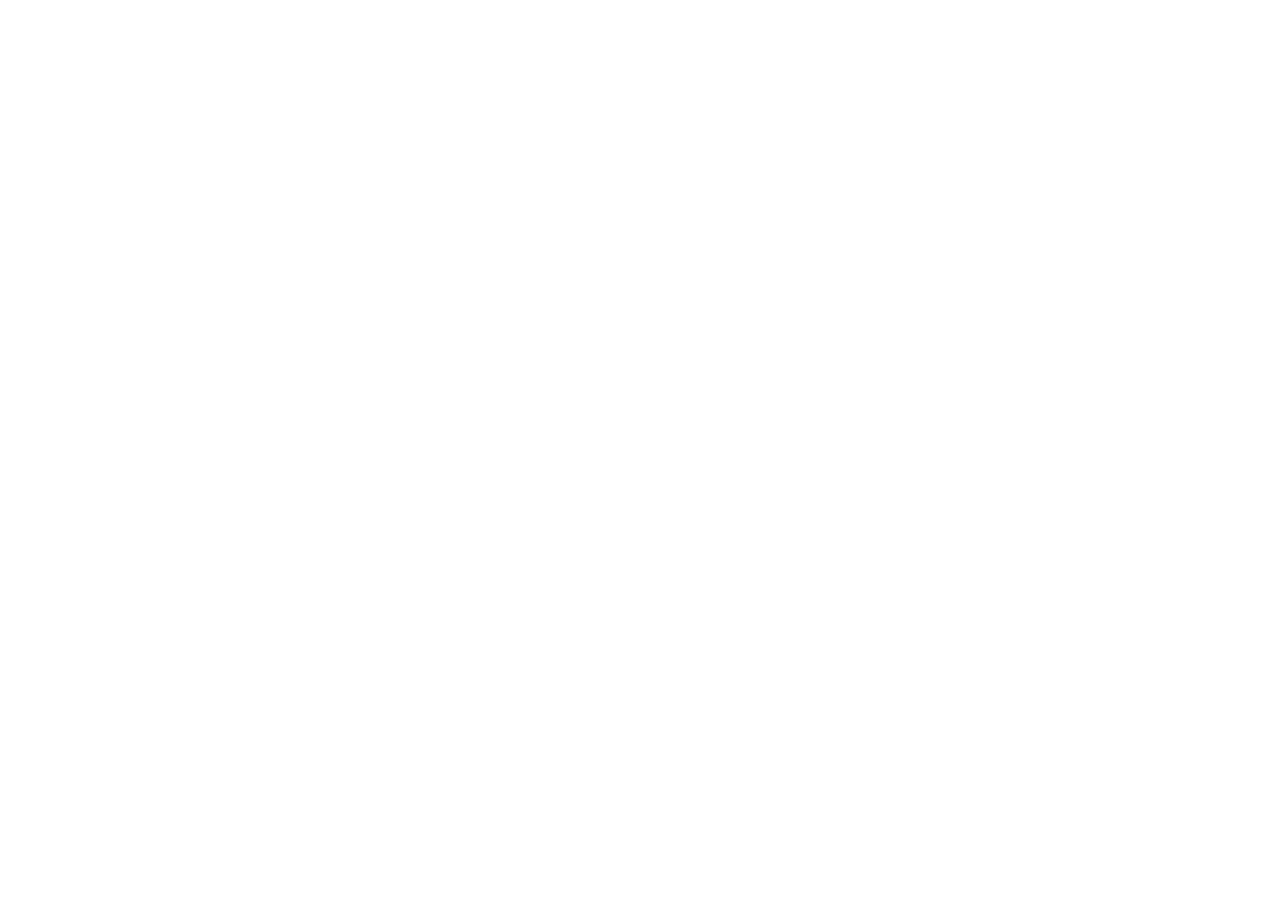
==== index.html @ 58f013b3 "first commit" ====
<!doctype html>
<html lang="fr" class="no-js">
    <head>
        <meta charset="utf-8">

        <meta http-equiv="X-UA-Compatible" content="chrome=1">
        <title>Art Drc</title>
        <meta name="turbo-visit-control" content="reload">

        <link rel="stylesheet" media="all" href="https://public-assets.envato-static.com/assets/market/core/index-c1b9dd80e122c92c58b74628a0ca02a1d6e949a777501fdec5243b08ac169924.css" />
        <link rel="stylesheet" media="all" href="https://public-assets.envato-static.com/assets/market/pages/preview/index-004d35cdd5d555cdd3e956d1b916825642de06529f0fe91fd9f390813761d2fc.css" />
        <script src="https://public-assets.envato-static.com/assets/market/pages/full_screen_preview/index-39fc94f50438714d8467e6c5e21895674c1ed3fb42ecf0bbda67669a448ef91e.js" nonce="dx3v+A8jzqWYyUaYSccLXA=="></script>

        <script nonce="dx3v+A8jzqWYyUaYSccLXA==">
        //function to fix height of iframe!
        var calcHeight = function() {
            var headerDimensions = $('.preview__header').height();
            $('.full-screen-preview__frame').height($(window).height() - headerDimensions);
        }

        $(document).ready(function() {
            calcHeight();
        });

        $(window).resize(function() {
            calcHeight();
        }).load(function() {
            calcHeight();
        });
    </script>
        
    </head>
    <body class="full-screen-preview">
        
        <iframe 
            class="full-screen-preview__frame" 
            src="http://html.efforttech.com/html/woodzone/" 
            name="preview-frame" frameborder="0" 
            noresize="noresize" data-view="fullScreenPreview" 
            allow="geolocation 'self'; autoplay 'self'"
        >
        </iframe> 
        
        
        
    </body>
</html>
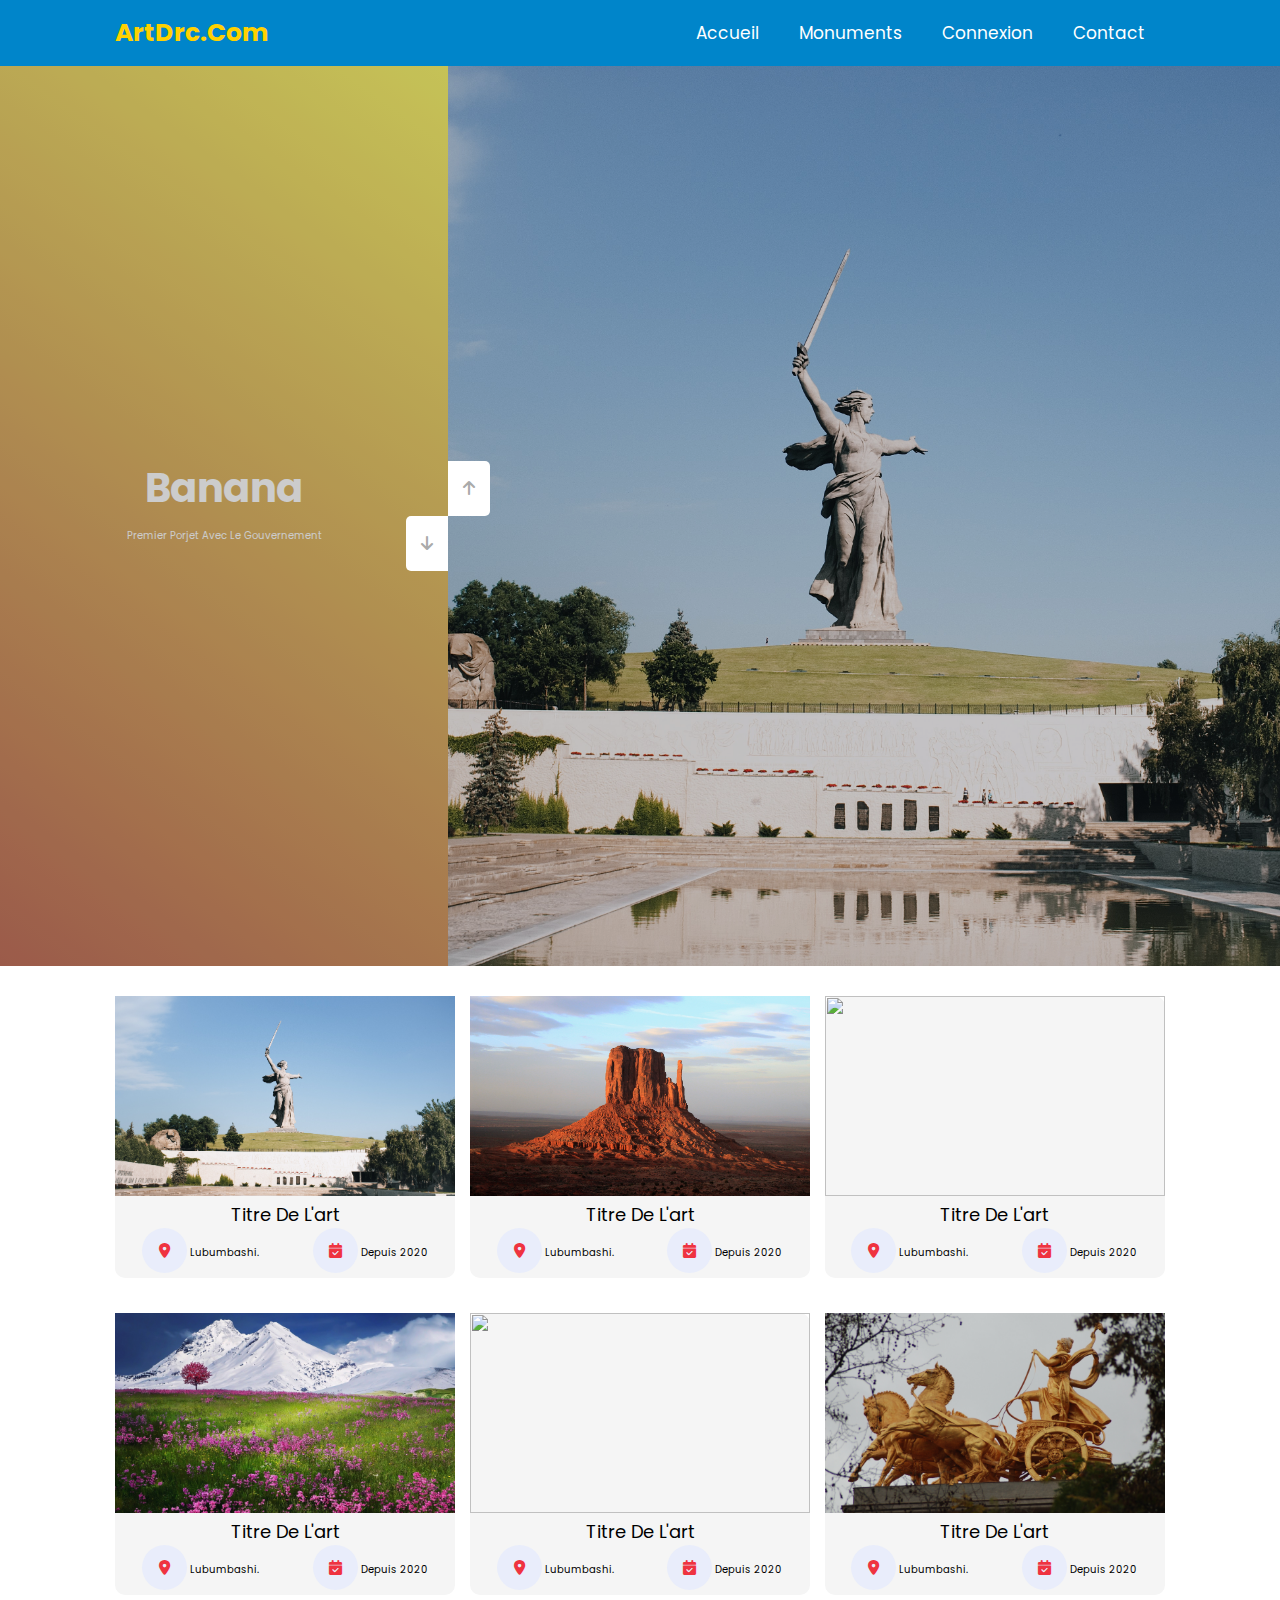
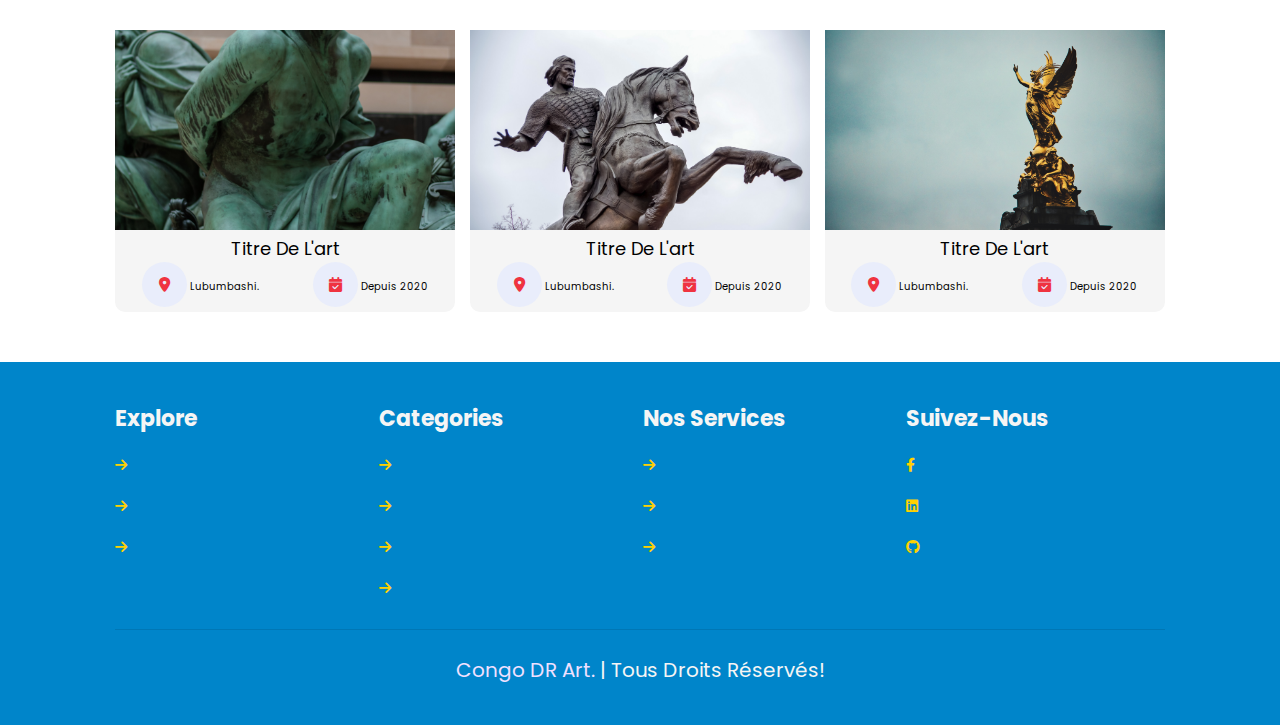
==== commit 0ef114f5: "page index finish - footer" ====
--- a/index.html
+++ b/index.html
@@ -1,48 +1,264 @@
+<!DOCTYPE html>
+<html lang="fr">
+    <head>
+        <meta charset="UTF-8">
+        <meta http-equiv="X-UA-Compatible" content="IE=edge">
+        <meta name="viewport" content="width=device-width, initial-scale=1.0">
+        <link rel="stylesheet" href="assets/css/style.css">
+        <link rel="stylesheet" href="https://cdnjs.cloudflare.com/ajax/libs/font-awesome/6.0.0/css/all.min.css" integrity="sha512-9usAa10IRO0HhonpyAIVpjrylPvoDwiPUiKdWk5t3PyolY1cOd4DSE0Ga+ri4AuTroPR5aQvXU9xC6qOPnzFeg==" crossorigin="anonymous" referrerpolicy="no-referrer" />
+        <title>Art DRC</title>
+        <style>
+            .opacity{
+                width: 100%;
+                height: 100vh;
+                background-color: #000;
+                opacity: .2;
+            }
+        </style>
+    </head>
+    <body>
+        <div id="preloader">
+            <div class="container">
+                <div></div>
+                <div></div>
+                <div></div>
+                <div></div>
+            </div>
+        </div>
+        <div id="app">
+            <header class="header">
+                <a href="home.html" class="logo"> ArtDrc.com </a>
+                <div id="menu-btn" class="fas fa-bars"></div>
+                <nav class="navbar">
+                    <ul>
+                        <li><a href="">Accueil</a></li>
+                        <li><a href="">Monuments</a></li>
+                        
+                        <li><a href="connexion.html">Connexion</a></li>
+                        <li><a href="contact.html">Contact</a></li>
+                    </ul>
+                </nav>
+            </header> 
+            <div class="container-slide">
+                <div class="sidebar">
+                    <div style="background: linear-gradient(215.32deg, #FF6670 -1%, #B34349 124%);">
+                        <h1>Monument</h1>
+                        <p>Premier porjet avec le gouvernement</p>
+                    </div>
+                    <div style="background: linear-gradient(221.87deg, #DFD866 1%, #8EAC1E 128%);">
+                        <h1>Avocado</h1>
+                        <p>Premier porjet avec le gouvernement</p>
+                    </div>
+                    <div style="background: linear-gradient(220.16deg, #E1C400 -8%, #DA9400 138%);">
+                        <h1>Orange</h1>
+                        <p>Premier porjet avec le gouvernement</p>
+                    </div>
+                    <div style="background: linear-gradient(215.32deg, #F8F56D -1%, #B55259 124%);">
+                        <h1>Banana</h1>
+                        <p>Premier porjet avec le gouvernement</p>
+                    </div>
+                </div>
+                <div class="main-slide">
+                    <div
+                    style="
+                        background-image: url('assets/images/1.jpg');
+                    "
+                    ></div>
+                    <div
+                    style="
+                        background-image: url('assets/images/6.jpg');
+                    "
+                    ></div>
+                    <div
+                    style="
+                        background-image: url('assets/images/7.jpg');
+                    "
+                    ></div>
+    
+                    <div
+                    style="
+                        background-image: url('assets/images/8.jpg');
+                    "
+                    ></div>
+                </div>
+                <div class="opacity">
 
-<!doctype html>
-<html lang="fr" class="no-js">
-    <head>
-        <meta charset="utf-8">
-
-        <meta http-equiv="X-UA-Compatible" content="chrome=1">
-        <title>Art Drc</title>
-        <meta name="turbo-visit-control" content="reload">
-
-        <link rel="stylesheet" media="all" href="https://public-assets.envato-static.com/assets/market/core/index-c1b9dd80e122c92c58b74628a0ca02a1d6e949a777501fdec5243b08ac169924.css" />
-        <link rel="stylesheet" media="all" href="https://public-assets.envato-static.com/assets/market/pages/preview/index-004d35cdd5d555cdd3e956d1b916825642de06529f0fe91fd9f390813761d2fc.css" />
-        <script src="https://public-assets.envato-static.com/assets/market/pages/full_screen_preview/index-39fc94f50438714d8467e6c5e21895674c1ed3fb42ecf0bbda67669a448ef91e.js" nonce="dx3v+A8jzqWYyUaYSccLXA=="></script>
-
-        <script nonce="dx3v+A8jzqWYyUaYSccLXA==">
-        //function to fix height of iframe!
-        var calcHeight = function() {
-            var headerDimensions = $('.preview__header').height();
-            $('.full-screen-preview__frame').height($(window).height() - headerDimensions);
-        }
-
-        $(document).ready(function() {
-            calcHeight();
-        });
-
-        $(window).resize(function() {
-            calcHeight();
-        }).load(function() {
-            calcHeight();
-        });
-    </script>
-        
-    </head>
-    <body class="full-screen-preview">
-        
-        <iframe 
-            class="full-screen-preview__frame" 
-            src="http://html.efforttech.com/html/woodzone/" 
-            name="preview-frame" frameborder="0" 
-            noresize="noresize" data-view="fullScreenPreview" 
-            allow="geolocation 'self'; autoplay 'self'"
-        >
-        </iframe> 
-        
-        
-        
+                </div>
+                <div class="controls">
+                    <button class="down-button">
+                        <i class="fas fa-arrow-down"></i>
+                    </button>
+                    <button class="up-button">
+                        <i class="fas fa-arrow-up"></i>
+                    </button>
+                </div>
+            </div>
+            <section class="contact">
+        
+                <div class="icons-container">
+                    <div class="icons">
+                        <img class="img-card" src="assets/images/1.jpg" alt="" srcset="">
+                        <div class="description-card">
+                            <span class="title">Titre de l'art</span>
+                            <div class="btn-flex-download-read" >
+                                <div>
+                                    <span><i class=" fa fa-solid fa-location-dot"></i> Lubumbashi.</span>
+                                </div>
+                                <div>
+                                    <span><i class="fa-solid fa-calendar-check"></i> Depuis 2020 </span>
+                                </div>
+                            </div>
+                        </div>
+                    </div>
+                    <div class="icons">
+                        <img class="img-card" src="assets/images/2.jpg" alt="" srcset="">
+                        <div class="description-card">
+                            <span class="title">Titre de l'art</span>
+                            <div class="btn-flex-download-read" >
+                                <div>
+                                    <span><i class=" fa fa-solid fa-location-dot"></i> Lubumbashi.</span>
+                                </div>
+                                <div>
+                                    <span><i class="fa-solid fa-calendar-check"></i> Depuis 2020 </span>
+                                </div>
+                            </div>
+                        </div>
+                    </div>
+                    <div class="icons">
+                        <img class="img-card" src="assets/images/3.jpg" alt="" srcset="">
+                        <div class="description-card">
+                            <span class="title">Titre de l'art</span>
+                            <div class="btn-flex-download-read" >
+                                <div>
+                                    <span><i class=" fa fa-solid fa-location-dot"></i> Lubumbashi.</span>
+                                </div>
+                                <div>
+                                    <span><i class="fa-solid fa-calendar-check"></i> Depuis 2020 </span>
+                                </div>
+                            </div>
+                        </div>
+                    </div>
+                    <div class="icons">
+                        <img class="img-card" src="assets/images/4.jpg" alt="" srcset="">
+                        <div class="description-card">
+                            <span class="title">Titre de l'art</span>
+                            <div class="btn-flex-download-read" >
+                                <div>
+                                    <span><i class=" fa fa-solid fa-location-dot"></i> Lubumbashi.</span>
+                                </div>
+                                <div>
+                                    <span><i class="fa-solid fa-calendar-check"></i> Depuis 2020 </span>
+                                </div>
+                            </div>
+                        </div>
+                    </div>
+                    <div class="icons">
+                        <img class="img-card" src="assets/images/5.jpg" alt="" srcset="">
+                        <div class="description-card">
+                            <span class="title">Titre de l'art</span>
+                            <div class="btn-flex-download-read" >
+                                <div>
+                                    <span><i class=" fa fa-solid fa-location-dot"></i> Lubumbashi.</span>
+                                </div>
+                                <div>
+                                    <span><i class="fa-solid fa-calendar-check"></i> Depuis 2020 </span>
+                                </div>
+                            </div>
+                        </div>
+                    </div>
+                    <div class="icons">
+                        <img class="img-card" src="assets/images/6.jpg" alt="" srcset="">
+                        <div class="description-card">
+                            <span class="title">Titre de l'art</span>
+                            <div class="btn-flex-download-read" >
+                                <div>
+                                    <span><i class=" fa fa-solid fa-location-dot"></i> Lubumbashi.</span>
+                                </div>
+                                <div>
+                                    <span><i class="fa-solid fa-calendar-check"></i> Depuis 2020 </span>
+                                </div>
+                            </div>
+                        </div>
+                    </div>
+                    <div class="icons">
+                        <img class="img-card" src="assets/images/7.jpg" alt="" srcset="">
+                        <div class="description-card">
+                            <span class="title">Titre de l'art</span>
+                            <div class="btn-flex-download-read" >
+                                <div>
+                                    <span><i class=" fa fa-solid fa-location-dot"></i> Lubumbashi.</span>
+                                </div>
+                                <div>
+                                    <span><i class="fa-solid fa-calendar-check"></i> Depuis 2020 </span>
+                                </div>
+                            </div>
+                        </div>
+                    </div>
+                    <div class="icons">
+                        <img class="img-card" src="assets/images/8.jpg" alt="" srcset="">
+                        <div class="description-card">
+                            <span class="title">Titre de l'art</span>
+                            <div class="btn-flex-download-read" >
+                                <div>
+                                    <span><i class=" fa fa-solid fa-location-dot"></i> Lubumbashi.</span>
+                                </div>
+                                <div>
+                                    <span><i class="fa-solid fa-calendar-check"></i> Depuis 2020 </span>
+                                </div>
+                            </div>
+                        </div>
+                    </div>
+                    <div class="icons">
+                        <img class="img-card" src="assets/images/9.jpg" alt="" srcset="">
+                        <div class="description-card">
+                            <span class="title">Titre de l'art</span>
+                            <div class="btn-flex-download-read" >
+                                <div>
+                                    <span><i class=" fa fa-solid fa-location-dot"></i> Lubumbashi.</span>
+                                </div>
+                                <div>
+                                    <span><i class="fa-solid fa-calendar-check"></i> Depuis 2020 </span>
+                                </div>
+                            </div>
+                        </div>
+                    </div>
+                </div>
+            </section> 
+            <section class="footer">
+                <div class="box-container">
+                    <div class="box">
+                        <h3>explore</h3>
+                        <a href=""> <i class="fas fa-arrow-right"></i>  </a>
+                        <a href=""> <i class="fas fa-arrow-right"></i>  </a>
+                        <a href=""> <i class="fas fa-arrow-right"></i>  </a>
+                    </div>
+        
+                    <div class="box">
+                        <h3>categories</h3>
+                        <a href="#"> <i class="fas fa-arrow-right"></i> </a>
+                        <a href="#"> <i class="fas fa-arrow-right"></i> </a>
+                        <a href="#"> <i class="fas fa-arrow-right"></i> </a>
+                        <a href="#"> <i class="fas fa-arrow-right"></i> </a>
+                    </div>
+        
+                    <div class="box">
+                        <h3>Nos services</h3>
+                        <a href="#"> <i class="fas fa-arrow-right"></i>  </a>
+                        <a href="#"> <i class="fas fa-arrow-right"></i>  </a>
+                        <a href="#"> <i class="fas fa-arrow-right"></i>  </a>
+                    </div>
+        
+                    <div class="box">
+                        <h3>Suivez-nous</h3>
+                        <a href="#"> <i class="fab fa-facebook-f"></i>  </a>
+                        <a href="#"> <i class="fab fa-linkedin"></i>  </a>
+                        <a href="#"> <i class="fab fa-github"></i>  </a>
+                    </div>
+        
+                </div>
+                <div class="credit"><span>Congo DR Art.</span> | Tous droits réservés! </div>
+            </section>
+        </div>
+        <script src="assets/js/app.js"></script>
     </body>
-</html>
+</html>--- a/assets/css/style.css
+++ b/assets/css/style.css
@@ -0,0 +1,493 @@
+@import url("https://cdnjs.cloudflare.com/ajax/libs/font-awesome/5.15.4/css/all.min.css");
+@import url("https://fonts.googleapis.com/css2?family=Poppins:wght@100;300;400;500;600&display=swap");
+* {
+  font-family: 'Poppins', sans-serif;
+  margin: 0;
+  padding: 0;
+  -webkit-box-sizing: border-box;
+          box-sizing: border-box;
+  text-transform: capitalize;
+  text-decoration: none;
+  outline: none;
+  border: none;
+  -webkit-transition: all .2s linear;
+  transition: all .2s linear;
+}
+
+html {
+  font-size: 62.5%;
+  overflow-x: hidden;
+}
+
+::-webkit-scrollbar {
+  width: .70rem;
+  border-radius: .5rem;
+}
+
+::-webkit-scrollbar-thumb {
+  background-color: #140a32;
+  border-radius: .5rem;
+}
+
+::-webkit-scrollbar-thumb:hover {
+  background-color: #21193a;
+}
+
+section {
+  padding: 3rem 9%;
+}
+
+.text-center{
+  text-align: center;
+}
+.left{
+  display: inline-block;
+  flex-wrap: wrap;
+}
+
+.m-t-b-4{
+  margin: 4rem;
+  text-transform: none;
+}
+.btn {
+  display: inline-block;
+  margin-top: 1rem;
+  padding: 1rem 3rem;
+  background: #e9edfb;
+  color: #7451eb;
+  cursor: pointer;
+  border-radius: .5rem;
+  font-size: 1.7rem;
+}
+
+.btn:hover {
+  color: #fff;
+  background: #7451eb;
+}
+
+.btn-flex-download-read{
+  display: flex;
+  
+}
+
+.btn-flex-download-read div{
+  padding: 0 .5rem;
+  width: 100%;
+}
+.title{
+  font-size: 18px;
+}
+.btn-flex-download-read i{
+    font-size: 1.5rem !important;
+    height: 4.5rem !important;
+    width: 4.5rem !important;
+    line-height: 4.5rem !important;
+    border-radius: 50% !important;
+    margin-bottom: 0.5rem;
+}
+
+/* Loader styles*/
+
+/* .hidden{
+    visibility: hidden;
+    display: none;
+}
+#preloader{
+    background-color: #000;
+    padding: 0;
+    top: 0;
+    margin: 0;
+    height: 100vh;
+    position: fixed;
+    width: 100%;
+    z-index: 9999;
+    display: grid;
+    place-items: center center;
+}
+.container{
+    height: 250px;
+    width: 250px;
+    position: relative;
+    animation: spin 1.5s infinite;
+}
+@keyframes spin{
+    100%{
+        transform: rotate(360deg);
+    }
+}
+.container>div:nth-child(1){
+    height: 45px;
+    width: 45px;
+    background-image: linear-gradient(
+        45deg,
+        #F17300,
+        #FABC2A
+    );
+    position: absolute;
+    top: 110px;
+    left: 120px;
+    box-shadow: 0 0 3px #f7d000;
+    border-radius: 50%;
+    animation: move1 1.5s infinite;
+}
+@keyframes move1{
+    50%{
+        transform: translate(-30px,-30px) scale(0.3);
+    }
+}
+.container>div:nth-child(2){
+    height: 45px;
+    width: 45px;
+    background-image: linear-gradient(
+        45deg,
+        #7451eb,
+        #5c2bfd
+    );
+    position: absolute;
+    top: 120px;
+    right: 100px;
+    box-shadow:  0 0 2px #00d7f7;
+    border-radius: 50%;
+    animation: move2 1.5s infinite;
+}
+@keyframes move2{
+    50%{
+        transform: translate(15px,-20px) scale(0.55);
+    }
+}
+.container>div:nth-child(3){
+    height: 45px;
+    width: 45px;
+    background-image: linear-gradient(
+        45deg,
+        #ff3434,
+        #ff1919
+    );
+    position: absolute;
+    bottom: 100px;
+    right: 120px;
+    box-shadow: 0 0 3px #f60180;
+    border-radius: 50%;
+    animation: move3 1.5s infinite;
+}
+@keyframes move3{
+    50%{
+        transform: translate(30px,30px) scale(0.3);
+    }
+}
+.container>div:nth-child(4){
+    height: 45px;
+    width: 45px;
+    background-image: linear-gradient(
+        45deg,
+        #FFFBFE,
+        #FFFBFE
+    );
+    position: absolute;
+    bottom: 105px;
+    left: 100px;
+    border-radius: 50%;
+    animation: move4 1.5s infinite;
+}
+@keyframes move4{
+    50%{
+        transform: translate(-15px,20px) scale(0.55);
+    }
+} */
+/* Fin preloader styles */
+
+
+
+.header {
+  position: -webkit-sticky;
+  position: sticky;
+  /* width: 100%; */
+  top: 0;
+  left: 0;
+  right: 0;
+  z-index: 1000;
+  display: -webkit-box;
+  display: -ms-flexbox;
+  display: flex;
+  -webkit-box-align: center;
+      -ms-flex-align: center;
+          align-items: center;
+  -webkit-box-pack: justify;
+      -ms-flex-pack: justify;
+          justify-content: space-between;
+  padding: 0 9%;
+  background: #0085CA;
+  
+}
+
+.header .logo {
+  font-size: 2.5rem;
+  font-weight: bolder;
+  color: #FFD100;
+}
+
+.header .logo i {
+  color: #2F243A;
+}
+
+.header .navbar ul {
+  list-style: none;
+}
+
+.header .navbar ul li {
+  position: relative;
+  float: left;
+}
+
+
+
+.header .navbar ul li a {
+  padding: 2rem;
+  display: block;
+  font-size: 1.7rem;
+  color: #fff;
+}
+
+.header .navbar ul li a:hover {
+    text-decoration: underline;
+    color: #FFD100;
+}
+
+#menu-btn {
+  cursor: pointer;
+  color: #fff;
+  font-size: 2.5rem;
+  display: none;
+}
+
+.img-card{
+    width: 100%;
+    height: 20rem;
+    object-fit: cover;
+}
+
+/* SLider */
+
+.container-slide {
+  position: relative;
+  overflow: hidden;
+  width: 100vw;
+  height: 100vh;
+}
+
+.sidebar {
+  height: 100%;
+  width: 35%;
+  position: absolute;
+  top: 0;
+  left: 0;
+  transition: transform 0.5s ease-in-out;
+}
+
+.sidebar > div {
+  height: 100%;
+  width: 100%;
+  display: flex;
+  flex-direction: column;
+  align-items: center;
+  justify-content: center;
+  color: #fff;
+}
+
+.sidebar h1 {
+  font-size: 40px;
+  margin-bottom: 10px;
+  margin-top: -30px;
+}
+
+.main-slide {
+  height: 100%;
+  position: absolute;
+  top: 0;
+  left: 35%;
+  width: 65%;
+  transition: transform 0.5s ease-in-out;
+}
+
+.main-slide > div {
+  background-repeat: no-repeat;
+  background-size: cover;
+  background-position: center center;
+  height: 100%;
+  width: 100%;
+}
+
+button {
+  background-color: #fff;
+  border: none;
+  color: #aaa;
+  cursor: pointer;
+  font-size: 16px;
+  padding: 15px;
+}
+
+button:hover {
+  color: #222;
+}
+
+button:focus {
+  outline: none;
+}
+
+.container-slide .controls button {
+  position: absolute;
+  left: 35%;
+  top: 50%;
+  z-index: 100;
+}
+
+.container-slide .controls .down-button {
+  transform: translateX(-100%);
+  border-top-left-radius: 5px;
+  border-bottom-left-radius: 5px;
+}
+
+.container-slide .controls .up-button {
+  transform: translateY(-100%);
+  border-top-right-radius: 5px;
+  border-bottom-right-radius: 5px;
+}
+
+/* Fin slide */
+.contact .icons-container {
+  display: -ms-grid;
+  display: grid;
+  -ms-grid-columns: (minmax(30rem, 1fr))[auto-fit];
+      grid-template-columns: repeat(auto-fit, minmax(30rem, 1fr));
+  gap: 1.5rem;
+}
+
+.contact .icons-container .icons {
+  text-align: center;
+  border-radius: 1rem;
+  background: #f5f5f5;
+  margin-bottom: 2rem;
+}
+
+.contact .icons-container .icons i {
+  height: 6.5rem;
+  width: 6.5rem;
+  line-height: 6.5rem;
+  font-size: 2.5rem;
+  color: #EF3340;;
+  background: #e9edfb;
+  border-radius: 50%;
+  text-align: center;
+  margin-bottom: .5rem;
+}
+
+.contact .icons-container .icons h3 {
+  font-size: 2rem;
+  color: #302851;
+  padding: .7rem 0;
+}
+
+.contact .icons-container .icons p {
+  line-height: 2;
+  font-size: 1.4rem;
+  color: #666;
+}
+
+/* FOOTER */
+.footer {
+  background: #0085CA;
+  margin-bottom: 0;
+}
+
+.footer .box-container {
+  display: -ms-grid;
+  display: grid;
+  -ms-grid-columns: (minmax(25rem, 1fr))[auto-fit];
+      grid-template-columns: repeat(auto-fit, minmax(25rem, 1fr));
+  gap: .5rem;
+}
+
+.footer .box-container .box h3 {
+  font-size: 2.2rem;
+  padding: 1rem 0;
+  color: #f5f5f5;
+}
+
+.footer .box-container .box a {
+  display: block;
+  font-size: 1.4rem;
+  padding: 1rem 0;
+  color: #f5f5f5;
+}
+
+.footer .box-container .box a:hover {
+  color: #FFD100;
+}
+
+
+
+.footer .box-container .box a i {
+  color: #FFD100;
+  padding-right: .5rem;
+}
+
+.footer .credit {
+  text-align: center;
+  margin-top: 2rem;
+  padding: 1rem;
+  padding-top: 2.5rem;
+  font-size: 2rem;
+  color: #f5f5f5;
+  border-top: 0.1rem solid rgba(0, 0, 0, 0.1);
+}
+
+.footer .credit span {
+  color: #efe0ff;
+}
+
+@media (max-width: 1200px) {
+  html {
+    font-size: 55%;
+  }
+  section {
+    padding: 3rem 2rem;
+  }
+}
+
+@media (max-width: 769px) {
+  #menu-btn {
+    display: inline-block;
+  }
+  .header {
+    padding: 2rem;
+  }
+  .header .navbar {
+    position: absolute;
+    top: 99%;
+    left: 0;
+    right: 0;
+    background: #7451eb;
+    -webkit-clip-path: polygon(0 0, 100% 0, 100% 0, 0 0);
+            clip-path: polygon(0 0, 100% 0, 100% 0, 0 0);
+  }
+  .header .navbar.active {
+    -webkit-clip-path: polygon(0 0, 100% 0, 100% 100%, 0 100%);
+            clip-path: polygon(0 0, 100% 0, 100% 100%, 0 100%);
+  }
+  .header .navbar ul li {
+    width: 100%;
+  }
+  .header .navbar ul li ul {
+    width: 100%;
+    position: relative;
+  }
+
+}
+
+@media (max-width: 450px) {
+  html {
+    font-size: 50%;
+  }
+}
+
+/*# sourceMappingURL=style.css.map */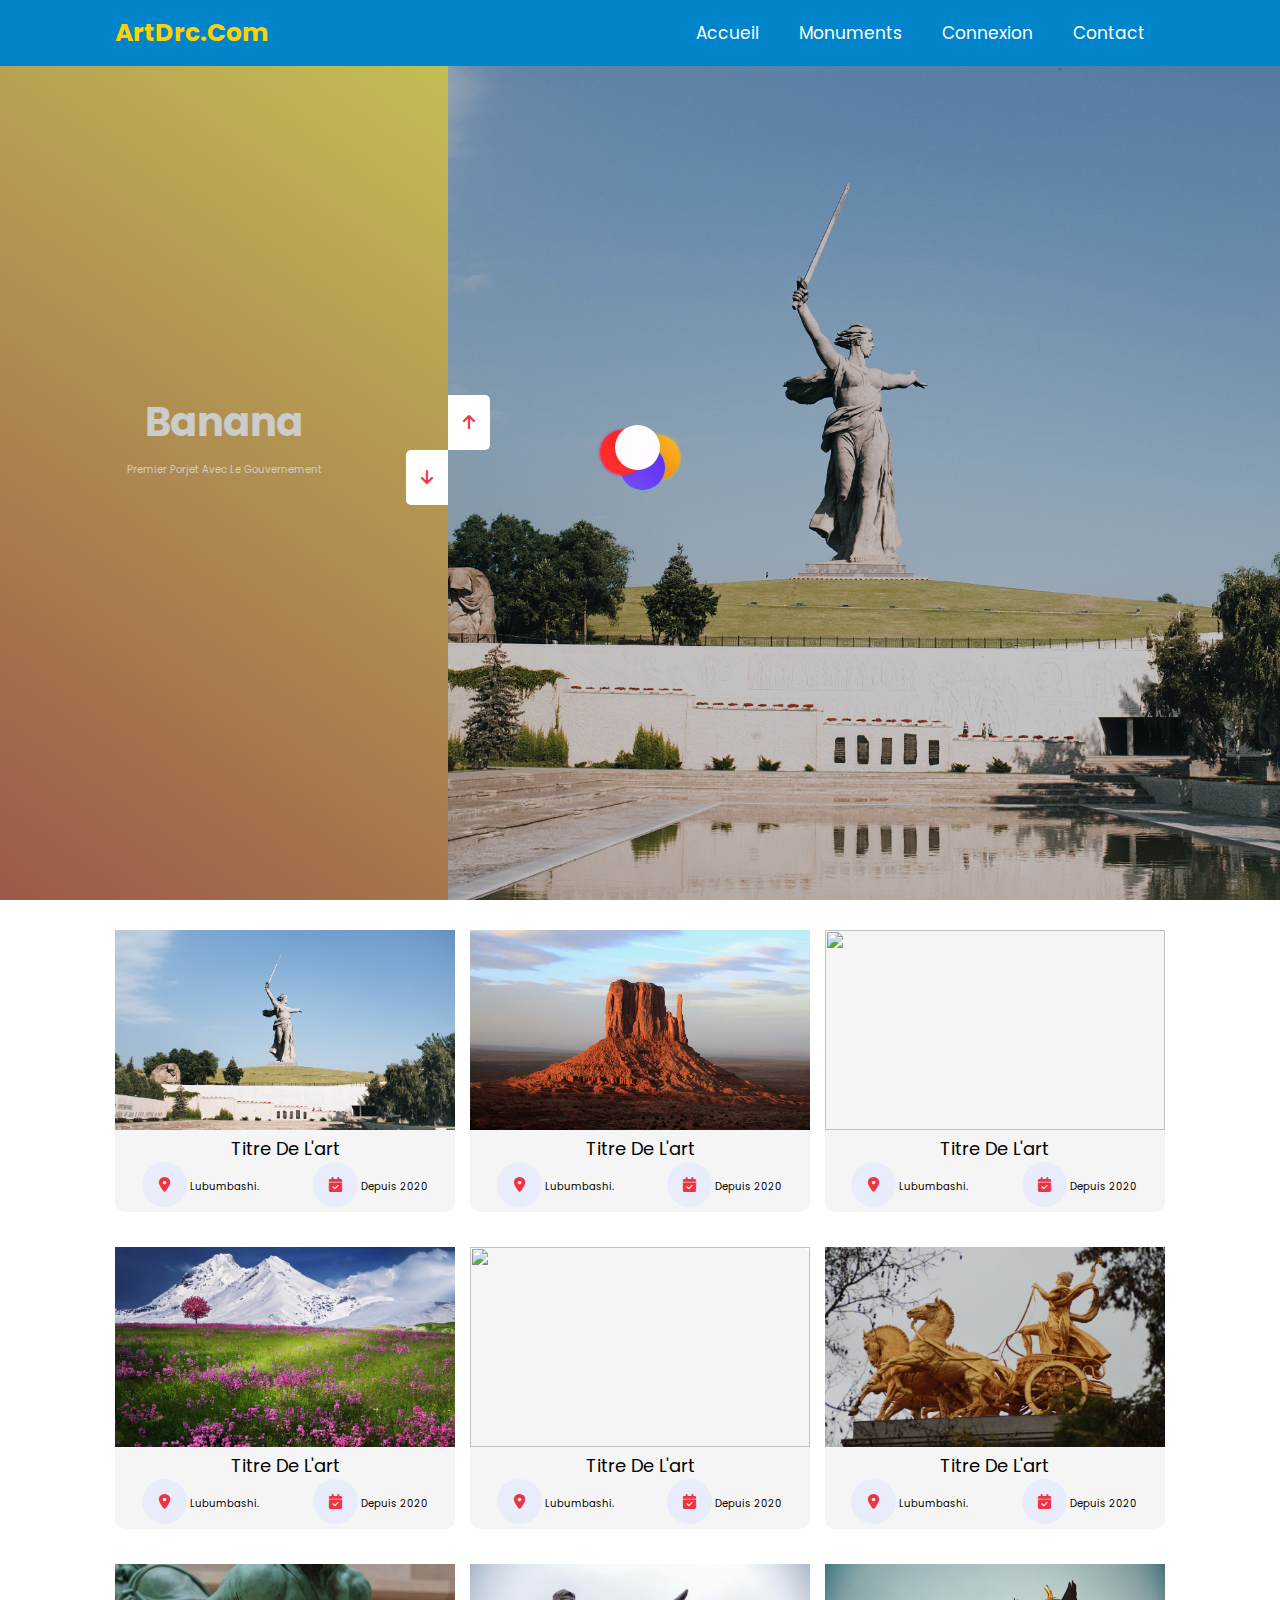
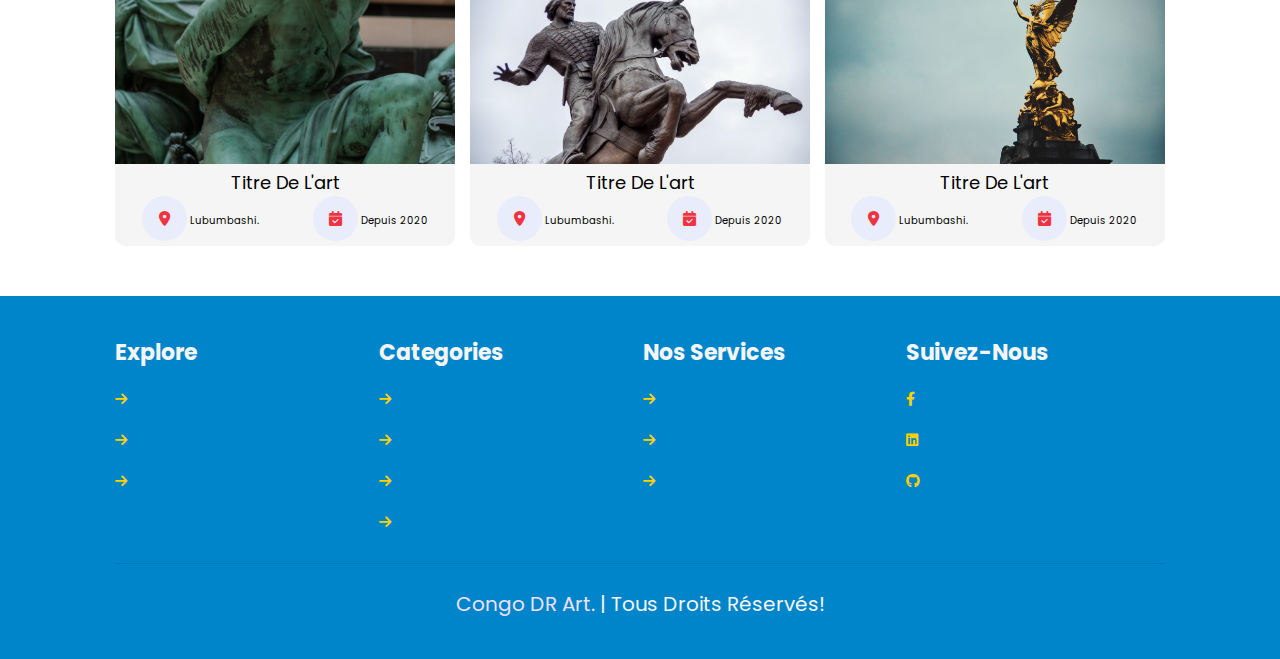
==== commit ad7529bc: "ajout de la page detail et de la partie gallery avec tout le style" ====
--- a/index.html
+++ b/index.html
@@ -8,17 +8,12 @@
         <link rel="stylesheet" href="https://cdnjs.cloudflare.com/ajax/libs/font-awesome/6.0.0/css/all.min.css" integrity="sha512-9usAa10IRO0HhonpyAIVpjrylPvoDwiPUiKdWk5t3PyolY1cOd4DSE0Ga+ri4AuTroPR5aQvXU9xC6qOPnzFeg==" crossorigin="anonymous" referrerpolicy="no-referrer" />
         <title>Art DRC</title>
         <style>
-            .opacity{
-                width: 100%;
-                height: 100vh;
-                background-color: #000;
-                opacity: .2;
-            }
+            
         </style>
     </head>
     <body>
         <div id="preloader">
-            <div class="container">
+            <div class="containerPreloader">
                 <div></div>
                 <div></div>
                 <div></div>
--- a/assets/css/style.css
+++ b/assets/css/style.css
@@ -85,15 +85,20 @@
     border-radius: 50% !important;
     margin-bottom: 0.5rem;
 }
-
+.opacity{
+  width: 100%;
+  height: 100vh;
+  background-color: #000;
+  opacity: .2;
+}
 /* Loader styles*/
 
-/* .hidden{
+.hidden{
     visibility: hidden;
     display: none;
 }
 #preloader{
-    background-color: #000;
+    /* background-color: #000; */
     padding: 0;
     top: 0;
     margin: 0;
@@ -104,7 +109,7 @@
     display: grid;
     place-items: center center;
 }
-.container{
+.containerPreloader{
     height: 250px;
     width: 250px;
     position: relative;
@@ -115,7 +120,7 @@
         transform: rotate(360deg);
     }
 }
-.container>div:nth-child(1){
+.containerPreloader>div:nth-child(1){
     height: 45px;
     width: 45px;
     background-image: linear-gradient(
@@ -135,7 +140,7 @@
         transform: translate(-30px,-30px) scale(0.3);
     }
 }
-.container>div:nth-child(2){
+.containerPreloader>div:nth-child(2){
     height: 45px;
     width: 45px;
     background-image: linear-gradient(
@@ -155,7 +160,7 @@
         transform: translate(15px,-20px) scale(0.55);
     }
 }
-.container>div:nth-child(3){
+.containerPreloader>div:nth-child(3){
     height: 45px;
     width: 45px;
     background-image: linear-gradient(
@@ -175,7 +180,7 @@
         transform: translate(30px,30px) scale(0.3);
     }
 }
-.container>div:nth-child(4){
+.containerPreloader>div:nth-child(4){
     height: 45px;
     width: 45px;
     background-image: linear-gradient(
@@ -193,14 +198,14 @@
     50%{
         transform: translate(-15px,20px) scale(0.55);
     }
-} */
+} 
 /* Fin preloader styles */
 
 
 
 .header {
   position: -webkit-sticky;
-  position: sticky;
+  position: fixed;
   /* width: 100%; */
   top: 0;
   left: 0;
@@ -217,7 +222,6 @@
           justify-content: space-between;
   padding: 0 9%;
   background: #0085CA;
-  
 }
 
 .header .logo {
@@ -320,7 +324,7 @@
 button {
   background-color: #fff;
   border: none;
-  color: #aaa;
+  color: #EF3340;
   cursor: pointer;
   font-size: 16px;
   padding: 15px;
@@ -374,7 +378,7 @@
   width: 6.5rem;
   line-height: 6.5rem;
   font-size: 2.5rem;
-  color: #EF3340;;
+  color: #EF3340;
   background: #e9edfb;
   border-radius: 50%;
   text-align: center;
@@ -392,7 +396,102 @@
   font-size: 1.4rem;
   color: #666;
 }
-
+/* Gallery et stylisation de la page détail */
+*{
+  margin: 0;
+  padding: 0;
+  box-sizing: border-box;
+  font-family: 'Poppins', sans-serif;
+}
+
+.home {
+  display: -webkit-box;
+  display: -ms-flexbox;
+  display: flex;
+  -webkit-box-align: center;
+      -ms-flex-align: center;
+          align-items: center;
+  -ms-flex-wrap: wrap;
+      flex-wrap: wrap;
+  gap: 2rem;
+  padding: 10rem 2rem;
+}
+
+.home .image {
+  -webkit-box-flex: 1;
+      -ms-flex: 1 1 42rem;
+          flex: 1 1 42rem;
+}
+
+.home .image img {
+  width: 100%;
+  border-radius: 5rem 0;
+}
+
+.home .content {
+  -webkit-box-flex: 1;
+      -ms-flex: 1 1 42rem;
+          flex: 1 1 42rem;
+}
+
+.home .content h3 {
+  color: #EF3340;
+  font-size: 5rem;
+}
+
+.home .content p {
+  font-size: 1.4rem;
+  color: #666;
+  padding: 1rem 1rem;
+  line-height: 2.5;
+  text-transform: none;
+}
+.container{
+  display: flex;
+  flex-direction: column;
+  justify-content: center;
+  align-items: center;
+  text-align: center;
+  margin: 40px 20px 0 20px;
+}
+
+.container .heading{
+  width: 50%;
+  padding-bottom: 50px;
+}
+.container .heading h3{
+  font-size: 3em;
+  font-weight: bolder;
+  padding-bottom: 10px;
+}
+.container .box{
+ display: flex;
+ flex-direction: row;
+ justify-content: space-between;
+}
+
+.container .box .dream{
+  display: flex;
+  flex-direction: column;
+  width: 32.5%;
+}
+
+.container .box .dream img{
+  width: 100%;
+  padding-bottom: 15px;
+  border-radius: 5px;
+}
+
+.localisation-date{
+    display: flex;
+    justify-content: center;
+    align-items: center;
+    
+}
+.localisation-date span{
+    padding: 0 2rem;
+    font-size: 20px;
+}
 /* FOOTER */
 .footer {
   background: #0085CA;
@@ -454,6 +553,18 @@
   }
 }
 
+
+@media only screen and (max-width: 643px){
+.container .heading{
+width: 100%;
+}
+
+}
+@media screen and (max-width: 376px){
+  .container .box{
+      display: block !important;
+  }
+}
 @media (max-width: 769px) {
   #menu-btn {
     display: inline-block;
@@ -481,6 +592,13 @@
     width: 100%;
     position: relative;
   }
+  .container .box{
+    flex-direction: column;
+    }
+
+  .container .box .dream{
+      width: 100%;
+  }
 
 }
 
